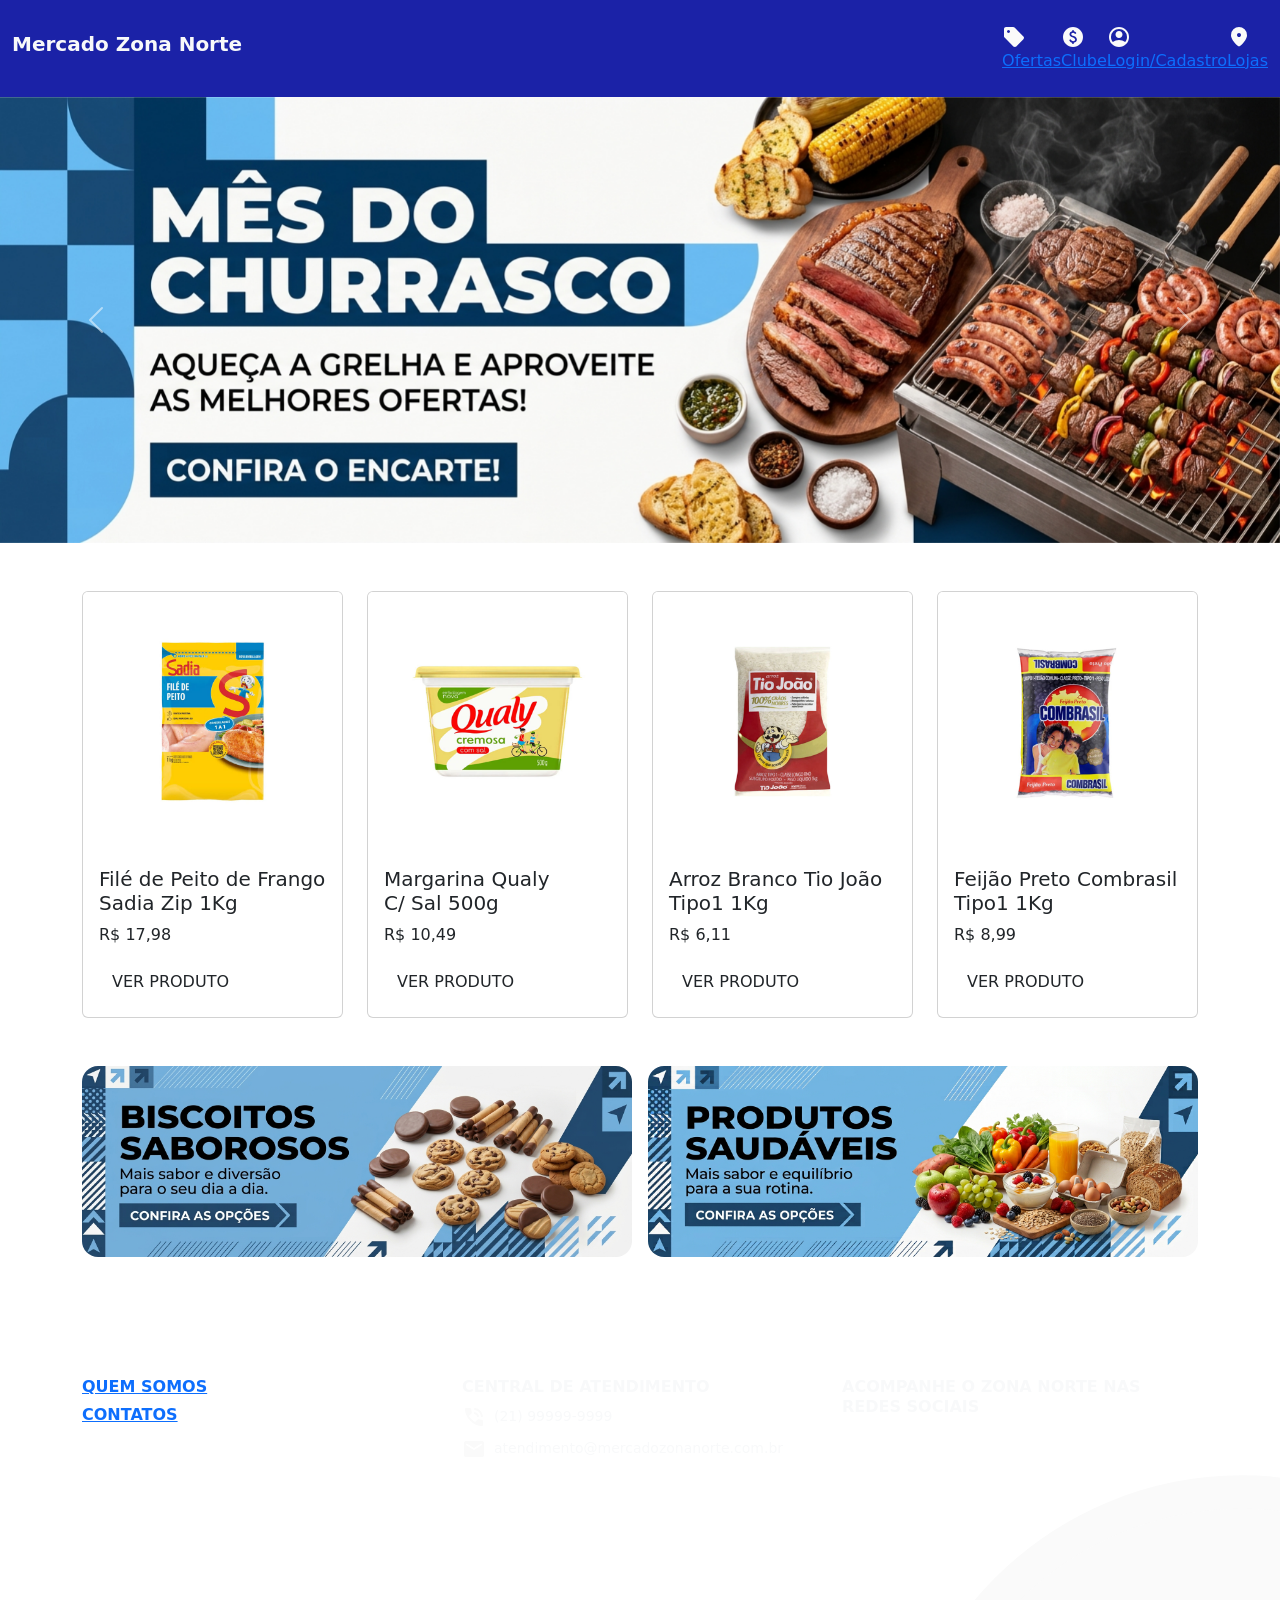
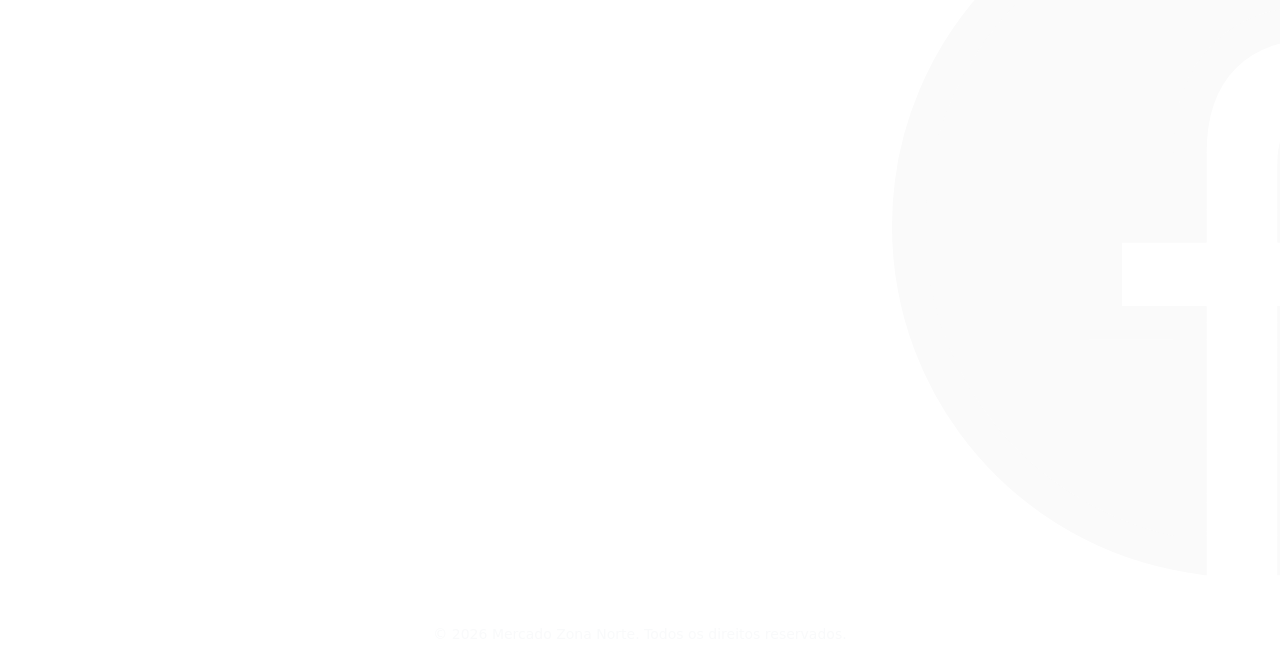
==== index.html @ abf3c626 "Rename Index.html to index.html" ====
<!DOCTYPE html>
<html lang="pt-br">

<head>
  <meta charset="UTF-8">
    <meta name="viewport" content="width=device-width, initial-scale=1.0">

    <link rel="stylesheet" href="https://cdn.jsdelivr.net/npm/bootstrap@5.3.8/dist/css/bootstrap.min.css">
    <script src="https://cdn.jsdelivr.net/npm/bootstrap@5.3.8/dist/js/bootstrap.bundle.min.js"></script>
    <link rel="stylesheet" href="style.css">
    <title>Home Page</title>

    <link rel="preconnect" href="https://fonts.googleapis.com">
    <link rel="preconnect" href="https://fonts.gstatic.com" crossorigin>
    <link href="https://fonts.googleapis.com/css2?family=Inter:wght@400;500;600;700&display=swap" rel="stylesheet">

</head>

<body>
<!-- MENU -->
        <nav class="navbar py-4 navbar-expand-md" style="background-color: #1B22A7;">
            <div class="container-fluid d-flex align-items-start justify-content-between flex-column flex-md-row">
                <div class="d-flex flex-column flex-md-row align-items-center w-100 w-md-auto mb-3 mb-md-0">
                    <a class="navbar-brand fw-bold text-light" href="index.html">
                        Mercado Zona Norte
                    </a>
                </div>

                <div class="col-12 col-md d-flex align-items-center justify-content-center justify-content-md-end">

                    <a class="nav-menu" href="ofertas.html">
                        <img src="ícones/Cupom.svg" alt="Ofertas" class="nav-icon">
                        <span>Ofertas</span>
                    </a>

                    <a class="nav-menu" href="clube.html">
                        <img src="ícones/Clube.svg" alt="Clube" class="nav-icon">
                        <span>Clube</span>
                    </a>

                    </a>
                    <a class="nav-menu" href="Cadastro.html">
                        <img src="ícones/Login.svg" alt="Login/Cadastro" class="nav-icon">
                        <span>Login/Cadastro</span>
                    </a>
                    
                   <a class="nav-menu" href="nossaslojas.html">
                        <img src="ícones/localização.svg" alt="Login/Cadastro" class="nav-icon">
                        <span>Lojas</span>
                    </a>

                </div>
            </div>
        </nav>

        <!-- BANNERS -->
        <div id="carouselExample" class="carousel slide">
            <div class="carousel-inner">
                <div class="carousel-item active">
                    <img src="Imagens/Banners/banner-1.jpg" class="d-block w-100" alt="Ofertas do Mercado Zona Norte">
                </div>
                <div class="carousel-item">
                    <img src="Imagens/Banners/banner-2.jpg" class="d-block w-100" alt="Ofertas especiais">
                </div>
                <div class="carousel-item">
                    <img src="Imagens/Banners/banner-3.jpg" class="d-block w-100" alt="Promoções do mercado">
                </div>
            </div>

            <button class="carousel-control-prev" type="button" data-bs-target="#carouselExample" data-bs-slide="prev">
                <span class="carousel-control-prev-icon" aria-hidden="true"></span>
                <span class="visually-hidden">Anterior</span>
            </button>

            <button class="carousel-control-next" type="button" data-bs-target="#carouselExample" data-bs-slide="next">
                <span class="carousel-control-next-icon" aria-hidden="true"></span>
                <span class="visually-hidden">Próximo</span>
            </button>

        </div>

        <!-- PRODUTOS -->

        <section class="container py-5">

            <div class="row g-4">

                <div class="col-12 col-md-3">
                    <div class="card">
                        <img src="Imagens/Cards/Filé-de-Peito.jpg" class="card-img-top" alt="">
                        <div class="card-body">
                            <h5 class="card-title">Filé de Peito de Frango Sadia Zip 1Kg</h5>
                            <p class="card-text">R$ 17,98</p>
                            <a href="#" class="btn btn-produto">VER PRODUTO</a>
                        </div>
                    </div>
                </div>

                <div class="col-12 col-md-3">
                    <div class="card">
                        <img src="Imagens/Cards/Margarina.jpg" class="card-img-top" alt="">
                        <div class="card-body">
                            <h5 class="card-title">Margarina Qualy <br>C/ Sal 500g</h5>
                            <p class="card-text">R$ 10,49</p>
                            <a href="#" class="btn btn-produto">VER PRODUTO</a>
                        </div>
                    </div>
                </div>

                <div class="col-12 col-md-3">
                    <div class="card">
                        <img src="Imagens/Cards/Arroz.jpg" class="card-img-top" alt="">
                        <div class="card-body">
                            <h5 class="card-title">Arroz Branco Tio João Tipo1 1Kg</h5>
                            <p class="card-text">R$ 6,11</p>
                            <a href="#" class="btn btn-produto">VER PRODUTO</a>
                        </div>
                    </div>
                </div>

                <div class="col-12 col-md-3">
                    <div class="card">
                        <img src="Imagens/Cards/Feijão.jpg" class="card-img-top" alt="">
                        <div class="card-body">
                            <h5 class="card-title">Feijão Preto Combrasil Tipo1 1Kg</h5>
                            <p class="card-text">R$ 8,99</p>
                            <a href="#" class="btn btn-produto">VER PRODUTO</a>
                        </div>
                    </div>
                </div>
        </section>

        <!-- BANNERS -->
        <section class="container pb-5">
            <div class="row g-3">
                <div class="col-12 col-md-6">
                    <div class="rounded-4 overflow-hidden">
                        <img src="Imagens/Banners/banner-4.jpg" class="d-block w-100"
                            alt="Ofertas do Mercado Zona Norte">
                    </div>
                </div>
                <div class="col-12 col-md-6">
                    <div class="rounded-4 overflow-hidden">
                        <img src="Imagens/Banners/banner-5.jpg" class="d-block w-100"
                            alt="Ofertas do Mercado Zona Norte">
                    </div>
                </div>
            </div>
        </section>

        <!-- FOOTER -->
        <footer class="footer-site text-light py-4 mt-5">
            <div class="container">
                <div class="row g-4 align-items-start">

                    <div class="col-12 col-md-4 text-center text-md-start">
                        <div class="d-flex flex-column gap-2">
                            <a href="sobre.html" class="quem-somos">
                                <h6 class="fw-bold text-uppercase mb-0">Quem Somos</h6>
                            </a>

                            <a href="contato.html" class="quem-somos">
                                <h6 class="fw-bold text-uppercase mb-0">Contatos</h6>
                            </a>

                        </div>
                    </div>

                    <div class="col-12 col-md-4 text-center text-md-start">
                        <h6 class="fw-bold text-uppercase mb-2">Central de Atendimento</h6>

                        <div class="d-flex align-items-center justify-content-center justify-content-md-start mb-2">
                            <img src="ícones/telefone.svg" alt="Telefone" class="footer-icon me-2">
                            <span class="small">(21) 99999-9999</span>
                        </div>

                        <div class="d-flex align-items-center justify-content-center justify-content-md-start">
                            <img src="ícones/email.svg" alt="E-mail" class="footer-icon me-2">
                            <span class="small">atendimento@mercadozonanorte.com.br</span>
                        </div>

                    </div>

                    <div class="col-12 col-md-4 text-center text-md-start">
                        <h6 class="fw-bold text-uppercase mb-2">Acompanhe o Zona Norte nas redes sociais</h6>
                        <div class="d-flex gap-3 justify-content-center justify-content-md-start">
                            <a href="https://www.facebook.com.br" class="social-link d-flex align-items-center gap-2">
                                <img src="ícones/facebook.svg" alt="Facebook" class="footer-icon">
                                <span class="small">Facebook</span>
                            </a>
                            <a href="https://www.instagram.com" class="social-link d-flex align-items-center gap-2">
                                <img src="ícones/instagram.svg" alt="Instagram" class="footer-icon">
                                <span class="small">Instagram</span>
                            </a>
                        </div>
                    </div>

                </div>

                <div class="text-center small opacity-75">
                    &copy; 2026 Mercado Zona Norte. Todos os direitos reservados.
                </div>
            </div>
        </footer>

    </main>

</body>

</html>
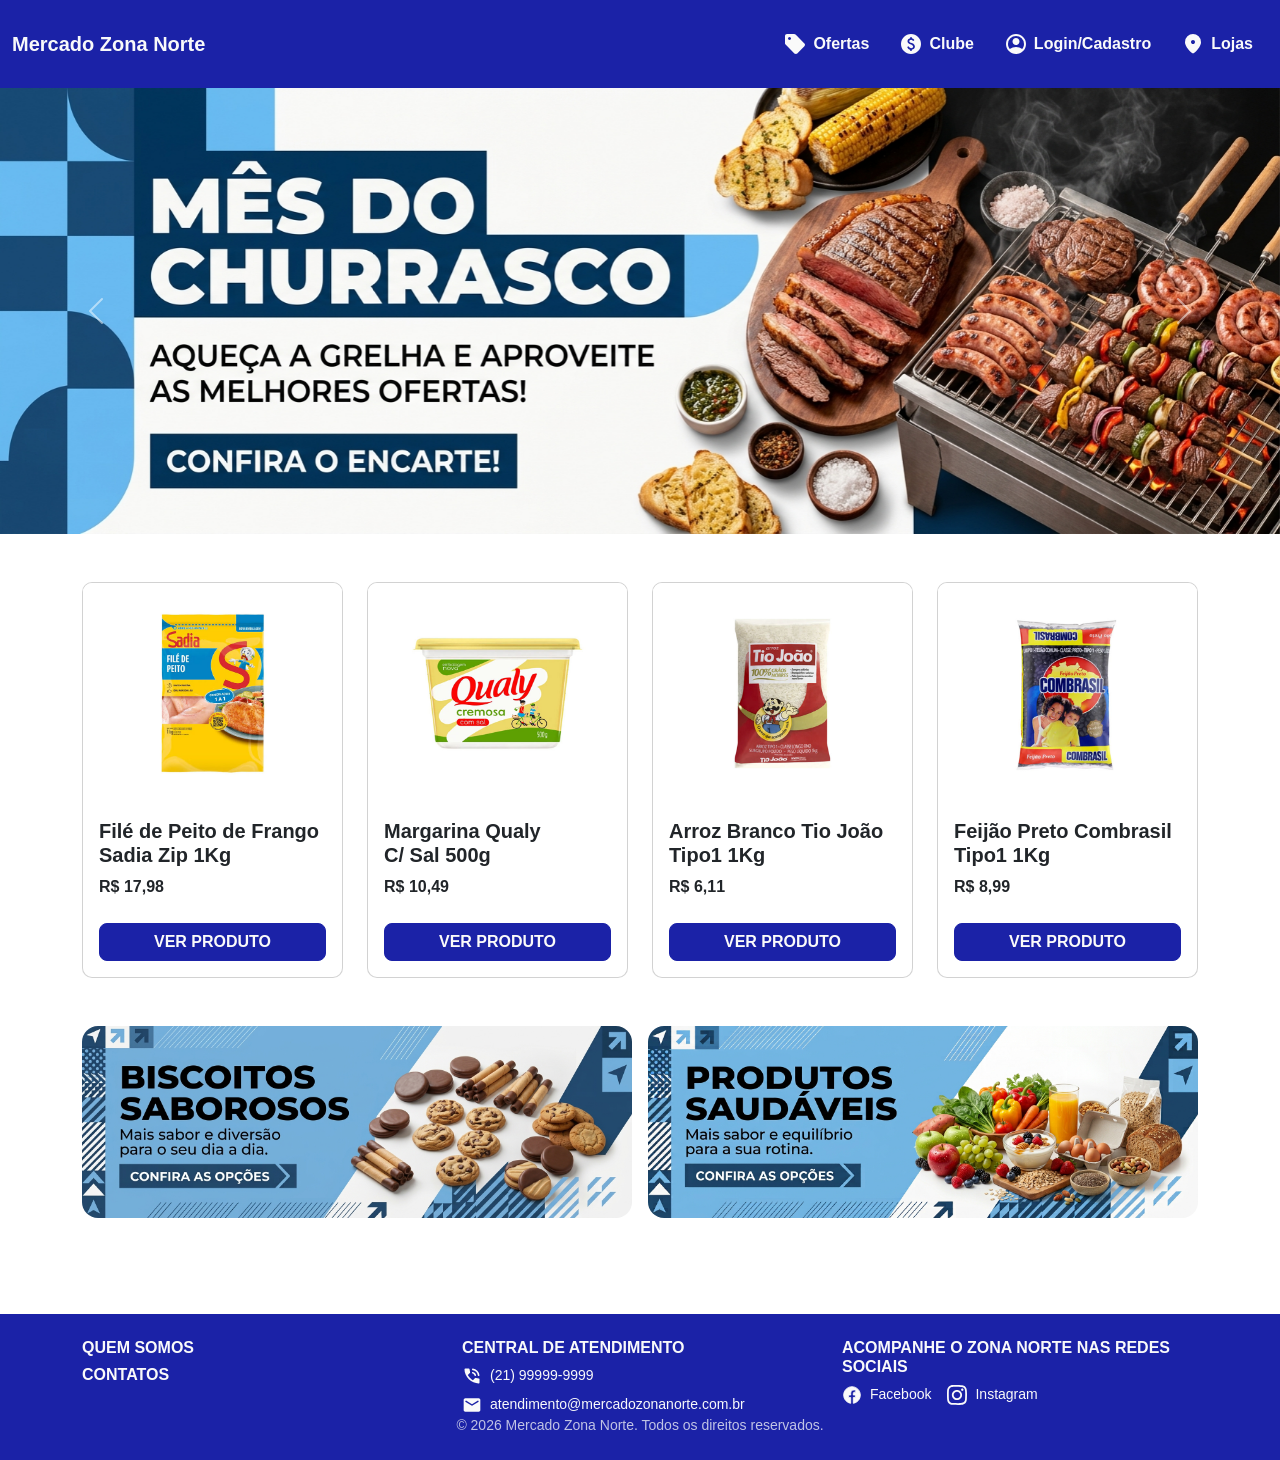
==== commit ea6451ed: "Update index.html" ====
--- a/index.html
+++ b/index.html
@@ -39,7 +39,7 @@
                     </a>
 
                     </a>
-                    <a class="nav-menu" href="Cadastro.html">
+                    <a class="nav-menu" href="cadastro.html">
                         <img src="ícones/Login.svg" alt="Login/Cadastro" class="nav-icon">
                         <span>Login/Cadastro</span>
                     </a>
--- a/style.css
+++ b/style.css
@@ -0,0 +1,106 @@
+/* ==============================
+   CONFIGURAÇÕES GERAIS
+   ============================== */
+
+body {
+    font-family: 'Inter', sans-serif;
+    margin: 0;
+    padding: 0;
+}
+
+
+/* ==============================
+   NAVBAR
+   ============================== */
+
+.navbar {
+    background-color: #1B22A7;
+}
+
+.nav-menu {
+    color: #FAFAFA;
+    text-decoration: none;
+    font-weight: 700;
+    padding: 8px 15px;
+    display: flex;
+    align-items: center;
+    gap: 6px;
+    border-radius: 10px;
+}
+
+.nav-menu:hover {
+    background-color: #4260E6;
+    color: #FAFAFA;
+}
+
+.nav-icon {
+    width: 24px;
+    height: 24px;
+}
+
+
+/* ==============================
+   CARDS
+   ============================== */
+
+.card {
+    border-radius: 10px;
+    overflow: hidden;
+}
+
+.card-img-top {
+    width: 100%;
+    height: 220px;
+    object-fit: cover;
+}
+
+.card-title {
+    font-weight: 600;
+}
+
+.card-text {
+    font-weight: 700;
+}
+
+ .btn-produto {
+    background-color: #1B22A7;
+    color: #FAFAFA;
+    font-weight: 600;
+    border-radius: 8px;
+    width: 100%;
+    border: 1px solid #1B22A7;
+    margin-top: 8px;
+    transition: background-color 0.2s ease, color 0.2s ease;
+}
+
+.btn-produto:hover {
+    background-color: #4260E6;
+    color: #FAFAFA;
+    border-color: #4260E6;
+}
+
+/* ==============================
+   FOOTER
+   ============================== */
+
+ .footer-site {
+    background-color: #1B22A7;
+}
+
+.footer-icon {
+    width: 20px;
+    height: 20px;
+}
+
+.quem-somos,
+.social-link {
+    color: #FAFAFA;
+    text-decoration: none;
+}
+
+.quem-somos:hover,
+.social-link:hover {
+    color: #FAFAFA;
+    text-decoration: underline;
+}
+
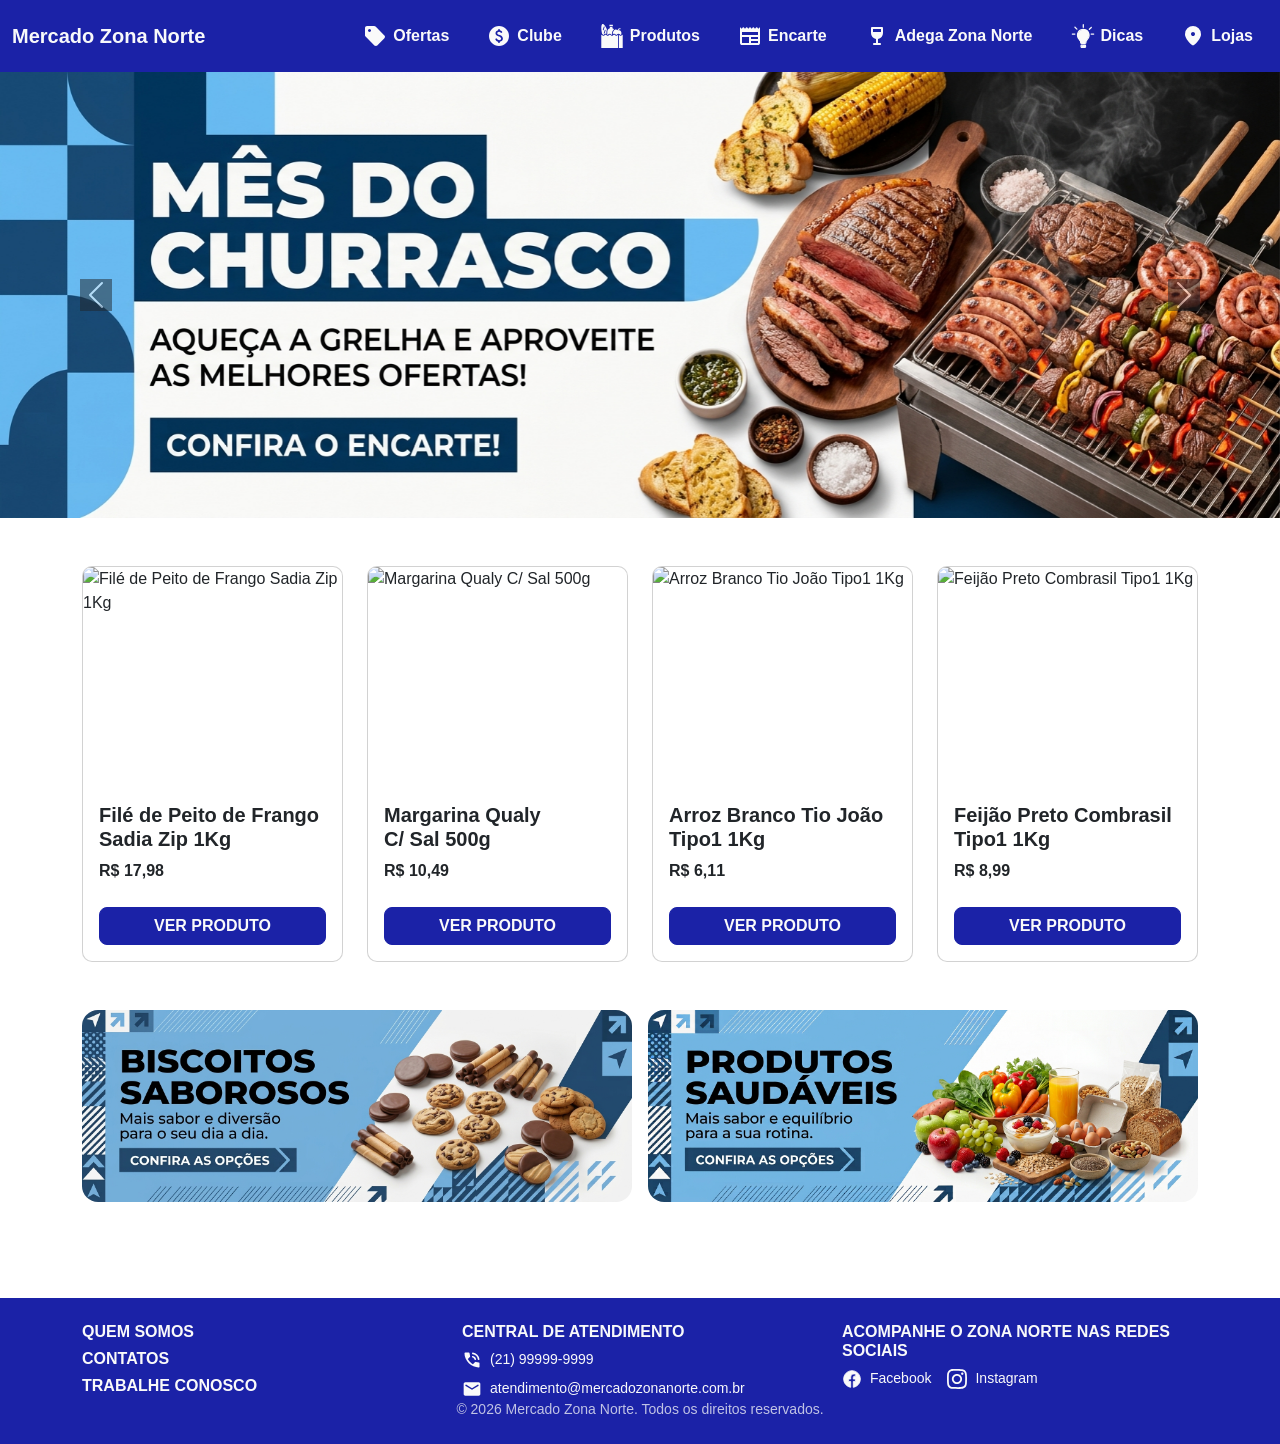
==== commit 4c1a00f8: "Atualiza Páginas e Arquivos Atualiza páginas e arquivos existentes e adiciona novas páginas ao proje" ====
--- a/index.html
+++ b/index.html
@@ -2,7 +2,7 @@
 <html lang="pt-br">
 
 <head>
-  <meta charset="UTF-8">
+    <meta charset="UTF-8">
     <meta name="viewport" content="width=device-width, initial-scale=1.0">
 
     <link rel="stylesheet" href="https://cdn.jsdelivr.net/npm/bootstrap@5.3.8/dist/css/bootstrap.min.css">
@@ -15,65 +15,93 @@
     <link href="https://fonts.googleapis.com/css2?family=Inter:wght@400;500;600;700&display=swap" rel="stylesheet">
 
 </head>
-
-<body>
-<!-- MENU -->
-        <nav class="navbar py-4 navbar-expand-md" style="background-color: #1B22A7;">
-            <div class="container-fluid d-flex align-items-start justify-content-between flex-column flex-md-row">
-                <div class="d-flex flex-column flex-md-row align-items-center w-100 w-md-auto mb-3 mb-md-0">
+<main>
+
+    <body>
+        <!-- MENU -->
+            <nav class="navbar navbar-expand-lg navbar-dark py-3" style="background-color: #1B22A7;">
+                <div class="container-fluid">
                     <a class="navbar-brand fw-bold text-light" href="index.html">
                         Mercado Zona Norte
                     </a>
-                </div>
-
-                <div class="col-12 col-md d-flex align-items-center justify-content-center justify-content-md-end">
-
-                    <a class="nav-menu" href="ofertas.html">
-                        <img src="ícones/Cupom.svg" alt="Ofertas" class="nav-icon">
-                        <span>Ofertas</span>
-                    </a>
-
-                    <a class="nav-menu" href="clube.html">
-                        <img src="ícones/Clube.svg" alt="Clube" class="nav-icon">
-                        <span>Clube</span>
-                    </a>
-
-                    </a>
-                    <a class="nav-menu" href="cadastro.html">
-                        <img src="ícones/Login.svg" alt="Login/Cadastro" class="nav-icon">
-                        <span>Login/Cadastro</span>
-                    </a>
-                    
-                   <a class="nav-menu" href="nossaslojas.html">
-                        <img src="ícones/localização.svg" alt="Login/Cadastro" class="nav-icon">
-                        <span>Lojas</span>
-                    </a>
-
-                </div>
-            </div>
-        </nav>
+
+                    <!-- Mobile -->
+                    <button class="navbar-toggler" type="button" data-bs-toggle="collapse"
+                        data-bs-target="#menuPrincipal" aria-controls="menuPrincipal" aria-expanded="false"
+                        aria-label="Alternar navegação">
+                        <span class="navbar-toggler-icon"></span>
+                    </button>
+
+                    <div class="collapse navbar-collapse justify-content-end mt-3 mt-lg-0" id="menuPrincipal">
+                        <div class="d-flex flex-column flex-lg-row align-items-stretch align-items-lg-center gap-2">
+
+                            <a class="nav-menu" href="ofertas.html">
+                                <img src="ícones/Cupom.svg" alt="Ofertas" class="nav-icon">
+                                <span>Ofertas</span>
+                            </a>
+
+                            <a class="nav-menu" href="clube.html">
+                                <img src="ícones/Clube.svg" alt="Clube" class="nav-icon">
+                                <span>Clube</span>
+                            </a>
+
+                            <a class="nav-menu" href="produtos.html">
+                                <img src="ícones/produtos.svg" alt="Produtos" class="nav-icon">
+                                <span>Produtos</span>
+                            </a>
+
+                            <a class="nav-menu" href="encarte.html">
+                                <img src="ícones/encarte.svg" alt="Encarte" class="nav-icon">
+                                <span>Encarte</span>
+                            </a>
+
+                            <a class="nav-menu" href="encarte.html">
+                                <img src="ícones/vinho.svg" alt="Adega" class="nav-icon">
+                                <span>Adega Zona Norte</span>
+                            </a>
+
+                            <a class="nav-menu" href="dicas.html">
+                                <img src="ícones/dicas.svg" alt="Dicas" class="nav-icon">
+                                <span>Dicas</span>
+                            </a>
+
+                            <a class="nav-menu" href="nossaslojas.html">
+                                <img src="ícones/localização.svg" alt="Nossas Lojas" class="nav-icon">
+                                <span>Lojas</span>
+                            </a>
+
+                        </div>
+                    </div>
+                </div>
+            </nav>
 
         <!-- BANNERS -->
         <div id="carouselExample" class="carousel slide">
             <div class="carousel-inner">
+
                 <div class="carousel-item active">
                     <img src="Imagens/Banners/banner-1.jpg" class="d-block w-100" alt="Ofertas do Mercado Zona Norte">
-                </div>
+                    </a>
+                </div>
+
                 <div class="carousel-item">
                     <img src="Imagens/Banners/banner-2.jpg" class="d-block w-100" alt="Ofertas especiais">
                 </div>
+
                 <div class="carousel-item">
                     <img src="Imagens/Banners/banner-3.jpg" class="d-block w-100" alt="Promoções do mercado">
-                </div>
+                    </a>
+                </div>
+
             </div>
 
             <button class="carousel-control-prev" type="button" data-bs-target="#carouselExample" data-bs-slide="prev">
-                <span class="carousel-control-prev-icon" aria-hidden="true"></span>
+                <span class="carousel-control-prev-icon bg-dark" aria-hidden="true"></span>
                 <span class="visually-hidden">Anterior</span>
             </button>
 
             <button class="carousel-control-next" type="button" data-bs-target="#carouselExample" data-bs-slide="next">
-                <span class="carousel-control-next-icon" aria-hidden="true"></span>
+                <span class="carousel-control-next-icon bg-dark" aria-hidden="true"></span>
                 <span class="visually-hidden">Próximo</span>
             </button>
 
@@ -87,7 +115,8 @@
 
                 <div class="col-12 col-md-3">
                     <div class="card">
-                        <img src="Imagens/Cards/Filé-de-Peito.jpg" class="card-img-top" alt="">
+                        <img src="Imagens/Cards/Index-Clube/Filé-de-Peito.jpg" class="card-img-top"
+                            alt="Filé de Peito de Frango Sadia Zip 1Kg">
                         <div class="card-body">
                             <h5 class="card-title">Filé de Peito de Frango Sadia Zip 1Kg</h5>
                             <p class="card-text">R$ 17,98</p>
@@ -98,7 +127,8 @@
 
                 <div class="col-12 col-md-3">
                     <div class="card">
-                        <img src="Imagens/Cards/Margarina.jpg" class="card-img-top" alt="">
+                        <img src="Imagens/Cards/Index-Clube/Margarina.jpg" class="card-img-top"
+                            alt="Margarina Qualy C/ Sal 500g">
                         <div class="card-body">
                             <h5 class="card-title">Margarina Qualy <br>C/ Sal 500g</h5>
                             <p class="card-text">R$ 10,49</p>
@@ -109,7 +139,8 @@
 
                 <div class="col-12 col-md-3">
                     <div class="card">
-                        <img src="Imagens/Cards/Arroz.jpg" class="card-img-top" alt="">
+                        <img src="Imagens/Cards/Index-Clube/Arroz.jpg" class="card-img-top"
+                            alt="Arroz Branco Tio João Tipo1 1Kg">
                         <div class="card-body">
                             <h5 class="card-title">Arroz Branco Tio João Tipo1 1Kg</h5>
                             <p class="card-text">R$ 6,11</p>
@@ -120,7 +151,8 @@
 
                 <div class="col-12 col-md-3">
                     <div class="card">
-                        <img src="Imagens/Cards/Feijão.jpg" class="card-img-top" alt="">
+                        <img src="Imagens/Cards/Index-Clube/Feijão.jpg" class="card-img-top"
+                            alt="Feijão Preto Combrasil Tipo1 1Kg">
                         <div class="card-body">
                             <h5 class="card-title">Feijão Preto Combrasil Tipo1 1Kg</h5>
                             <p class="card-text">R$ 8,99</p>
@@ -163,6 +195,10 @@
                                 <h6 class="fw-bold text-uppercase mb-0">Contatos</h6>
                             </a>
 
+                            <a href="trabalheconosco.html" class="quem-somos">
+                                <h6 class="fw-bold text-uppercase mb-0">Trabalhe Conosco</h6>
+                            </a>
+
                         </div>
                     </div>
 
@@ -203,8 +239,8 @@
             </div>
         </footer>
 
-    </main>
+</main>
 
 </body>
 
-</html>
+</html>
--- a/style.css
+++ b/style.css
@@ -26,6 +26,7 @@
     align-items: center;
     gap: 6px;
     border-radius: 10px;
+    white-space: nowrap;
 }
 
 .nav-menu:hover {
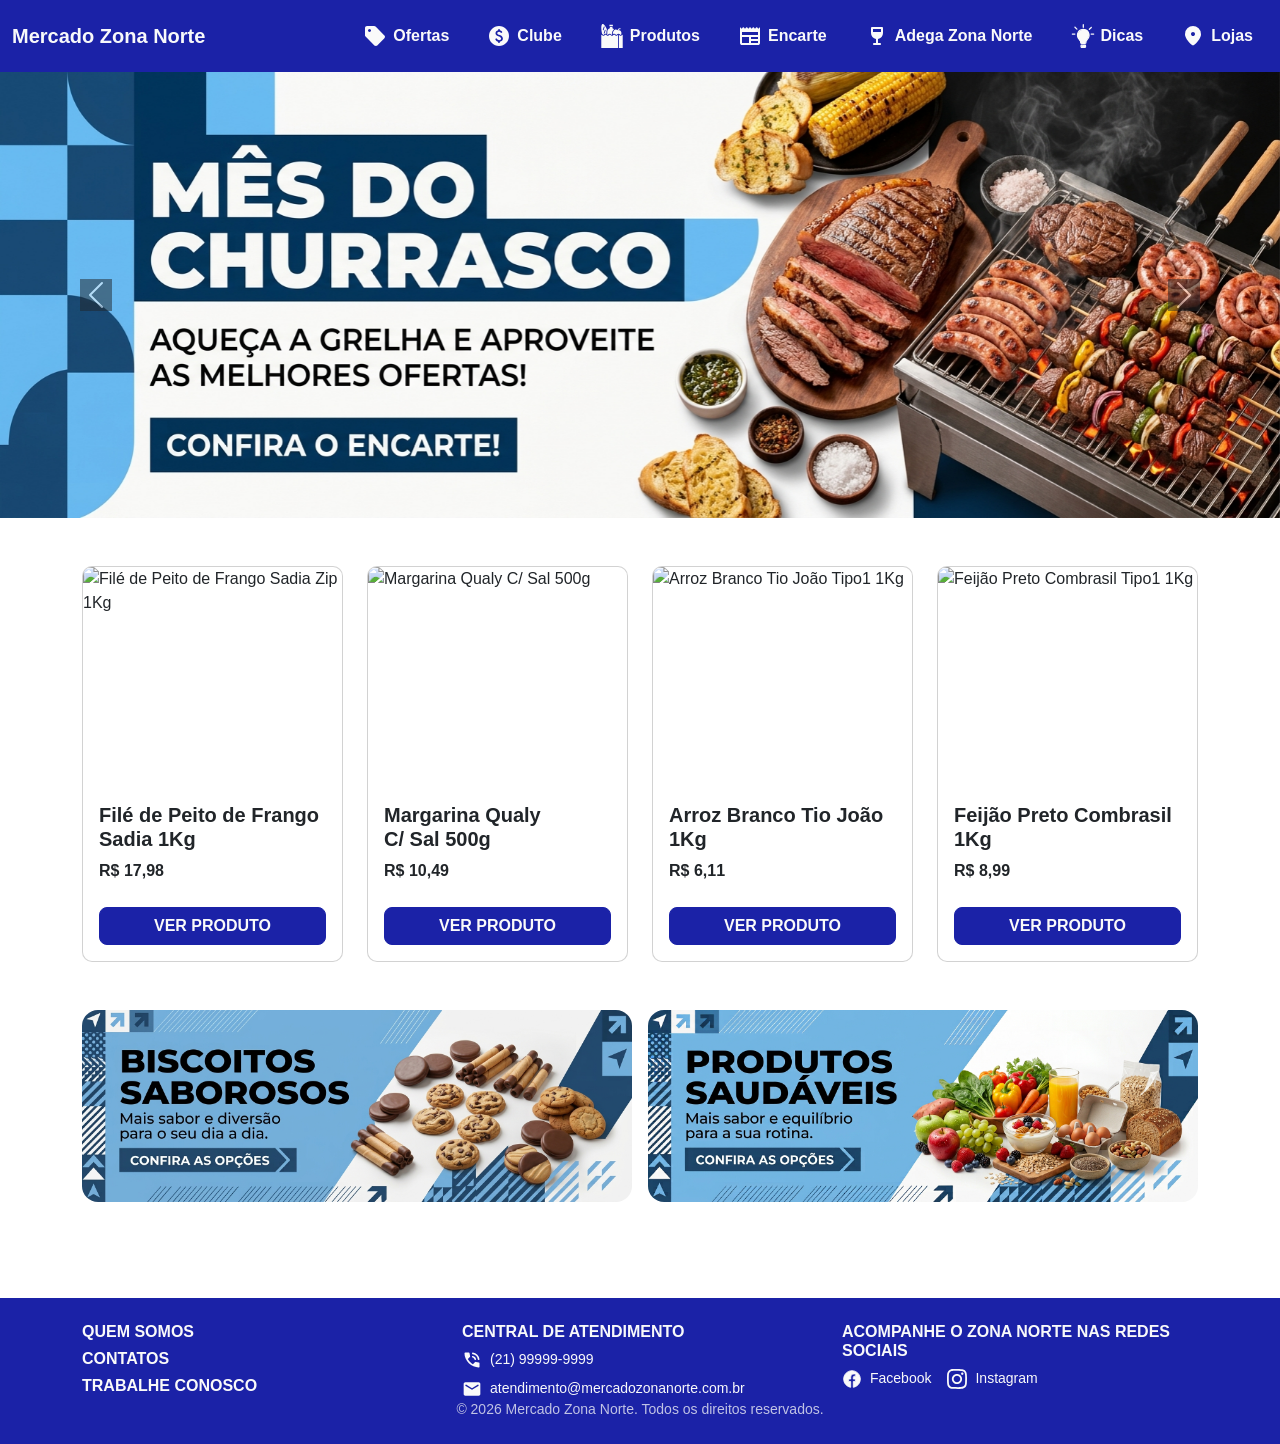
==== commit c932c391: "Atualiza Nome Produtos Atualiza Nome Produtos" ====
--- a/index.html
+++ b/index.html
@@ -118,7 +118,7 @@
                         <img src="Imagens/Cards/Index-Clube/Filé-de-Peito.jpg" class="card-img-top"
                             alt="Filé de Peito de Frango Sadia Zip 1Kg">
                         <div class="card-body">
-                            <h5 class="card-title">Filé de Peito de Frango Sadia Zip 1Kg</h5>
+                            <h5 class="card-title">Filé de Peito de Frango Sadia 1Kg</h5>
                             <p class="card-text">R$ 17,98</p>
                             <a href="#" class="btn btn-produto">VER PRODUTO</a>
                         </div>
@@ -142,7 +142,7 @@
                         <img src="Imagens/Cards/Index-Clube/Arroz.jpg" class="card-img-top"
                             alt="Arroz Branco Tio João Tipo1 1Kg">
                         <div class="card-body">
-                            <h5 class="card-title">Arroz Branco Tio João Tipo1 1Kg</h5>
+                            <h5 class="card-title">Arroz Branco Tio João 1Kg</h5>
                             <p class="card-text">R$ 6,11</p>
                             <a href="#" class="btn btn-produto">VER PRODUTO</a>
                         </div>
@@ -154,7 +154,7 @@
                         <img src="Imagens/Cards/Index-Clube/Feijão.jpg" class="card-img-top"
                             alt="Feijão Preto Combrasil Tipo1 1Kg">
                         <div class="card-body">
-                            <h5 class="card-title">Feijão Preto Combrasil Tipo1 1Kg</h5>
+                            <h5 class="card-title">Feijão Preto Combrasil 1Kg</h5>
                             <p class="card-text">R$ 8,99</p>
                             <a href="#" class="btn btn-produto">VER PRODUTO</a>
                         </div>
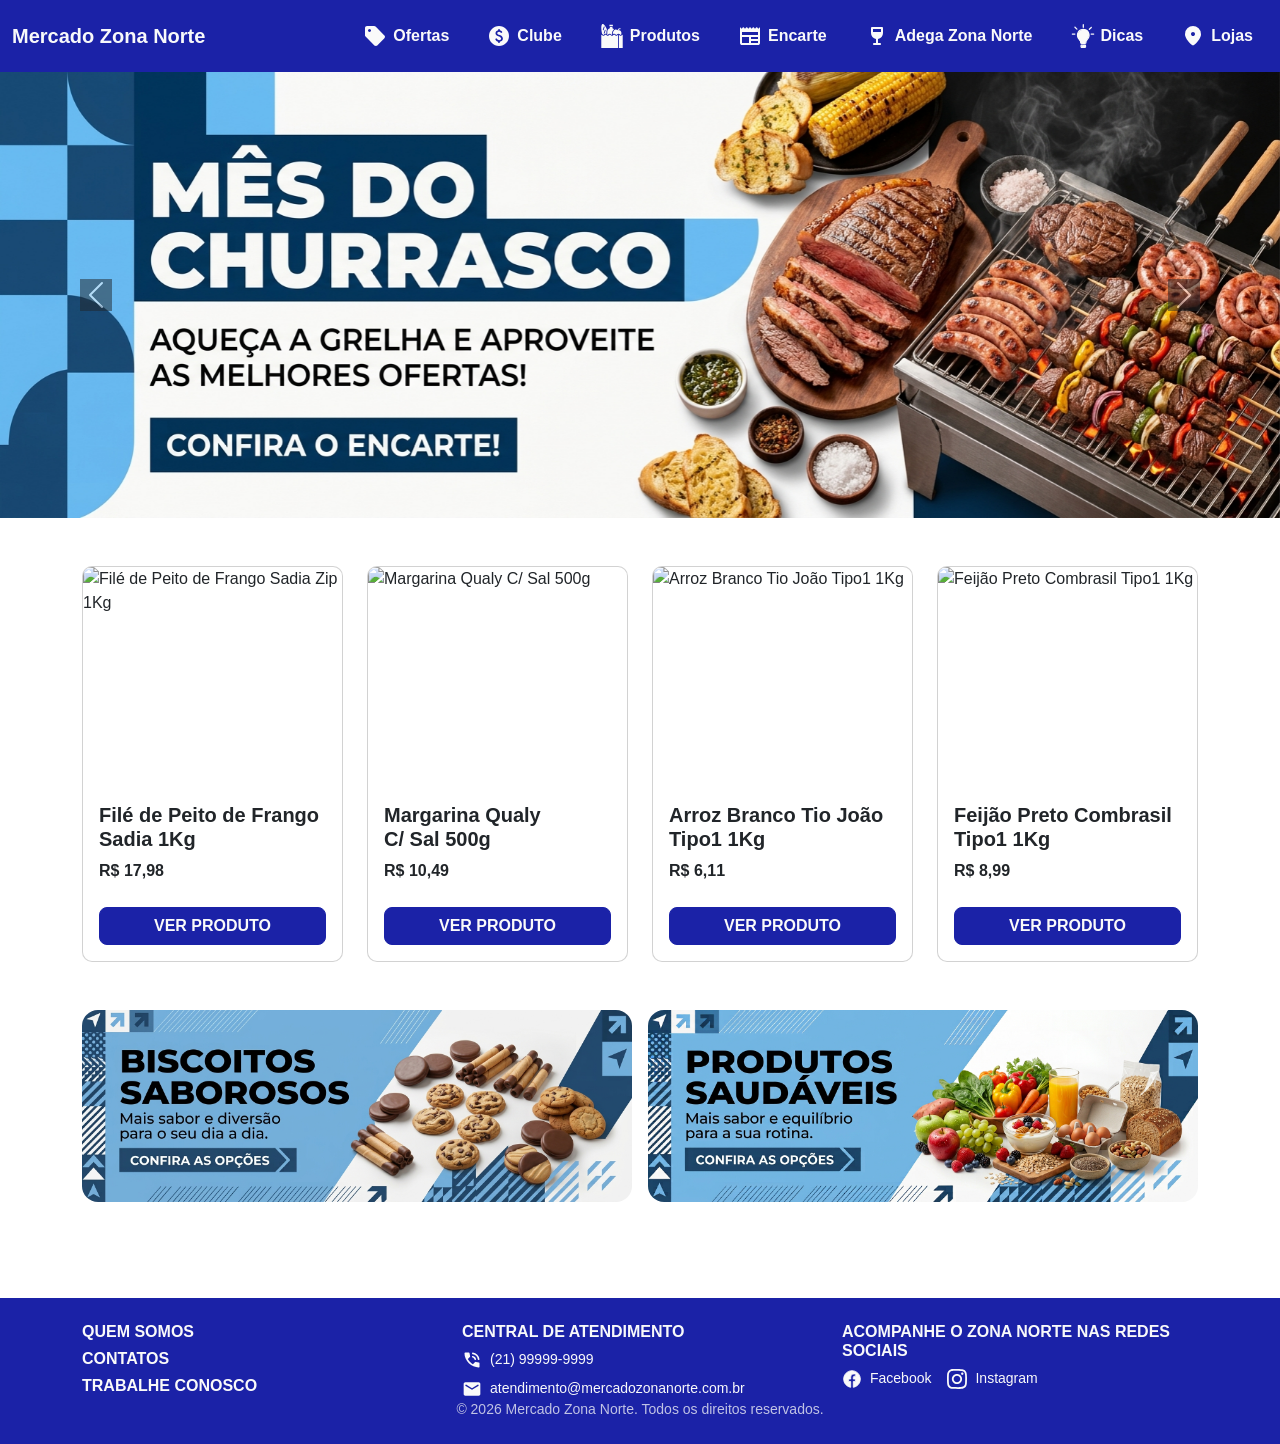
==== commit c0c401f6: "Atualiza Nome do Produtos Atualiza Nome do Produtos" ====
--- a/index.html
+++ b/index.html
@@ -142,7 +142,7 @@
                         <img src="Imagens/Cards/Index-Clube/Arroz.jpg" class="card-img-top"
                             alt="Arroz Branco Tio João Tipo1 1Kg">
                         <div class="card-body">
-                            <h5 class="card-title">Arroz Branco Tio João 1Kg</h5>
+                            <h5 class="card-title">Arroz Branco Tio João Tipo1 1Kg</h5>
                             <p class="card-text">R$ 6,11</p>
                             <a href="#" class="btn btn-produto">VER PRODUTO</a>
                         </div>
@@ -154,7 +154,7 @@
                         <img src="Imagens/Cards/Index-Clube/Feijão.jpg" class="card-img-top"
                             alt="Feijão Preto Combrasil Tipo1 1Kg">
                         <div class="card-body">
-                            <h5 class="card-title">Feijão Preto Combrasil 1Kg</h5>
+                            <h5 class="card-title">Feijão Preto Combrasil Tipo1 1Kg</h5>
                             <p class="card-text">R$ 8,99</p>
                             <a href="#" class="btn btn-produto">VER PRODUTO</a>
                         </div>
